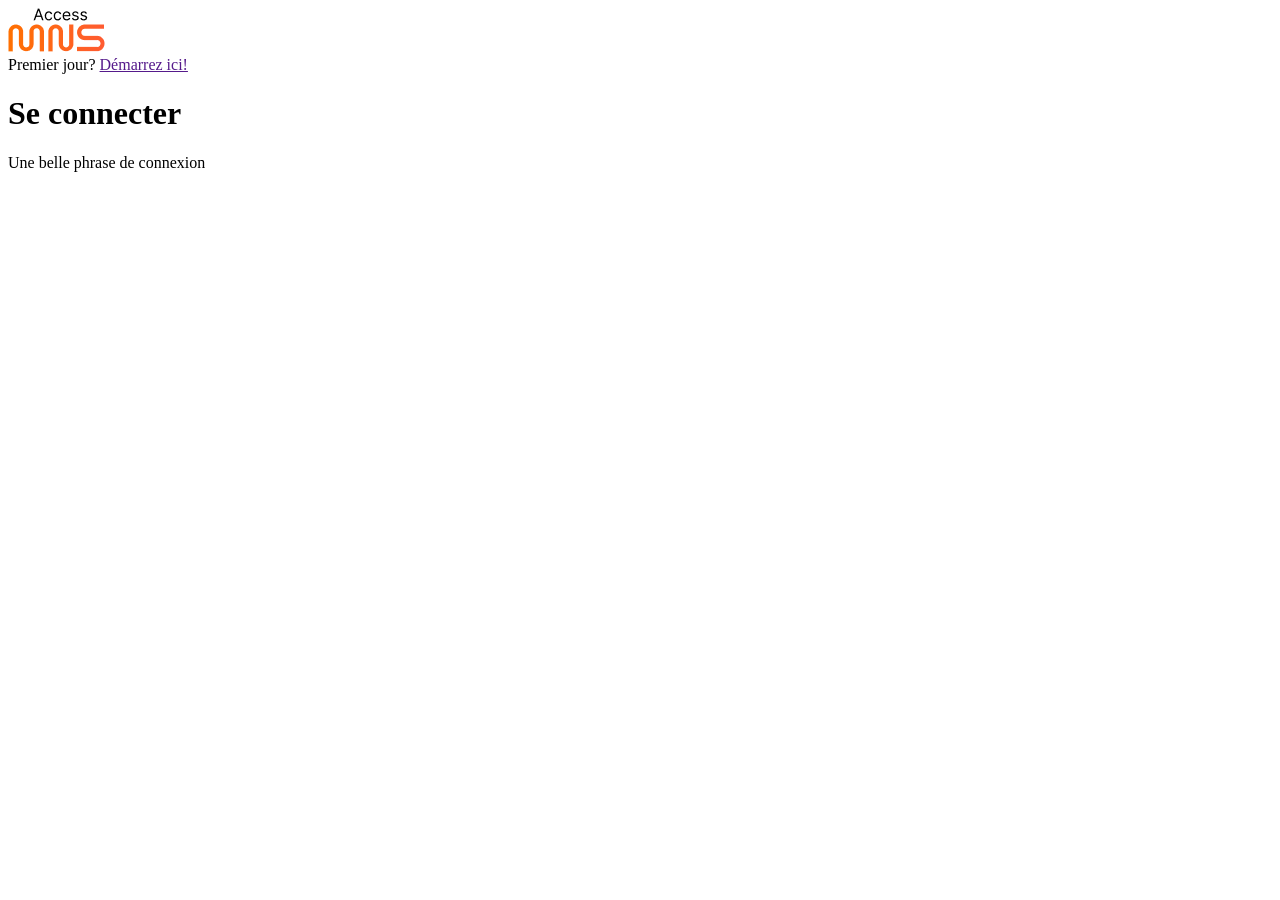
==== index.html @ 4bf44e81 "Creation des fichiers index css et js" ====
<!DOCTYPE html>
<html lang="fr">
<head>
    <meta charset="UTF-8">
    <meta name="viewport" content="width=device-width, initial-scale=1.0">
    <title>COnnexion | Access MNS</title>
    <link rel="stylesheet" href="css/style.css">
</head>
<body>
    <header>
        <div>
            <img src="img/aMNS_logo.png" alt="logo Access MNS">
            <div>
                <span>Premier jour? </span>
                <a href="">Démarrez ici!</a>
            </div>
        </div>
    </header>
    <main>
        <div>
            <div>
                <h1>Se connecter</h1>
                <span>Une belle phrase de connexion</span>
            </div>
            <div>
                <form action="">
                    <label for="email"></label>
                </form>
            </div>
        </div>
    </main>
</body>
</html>
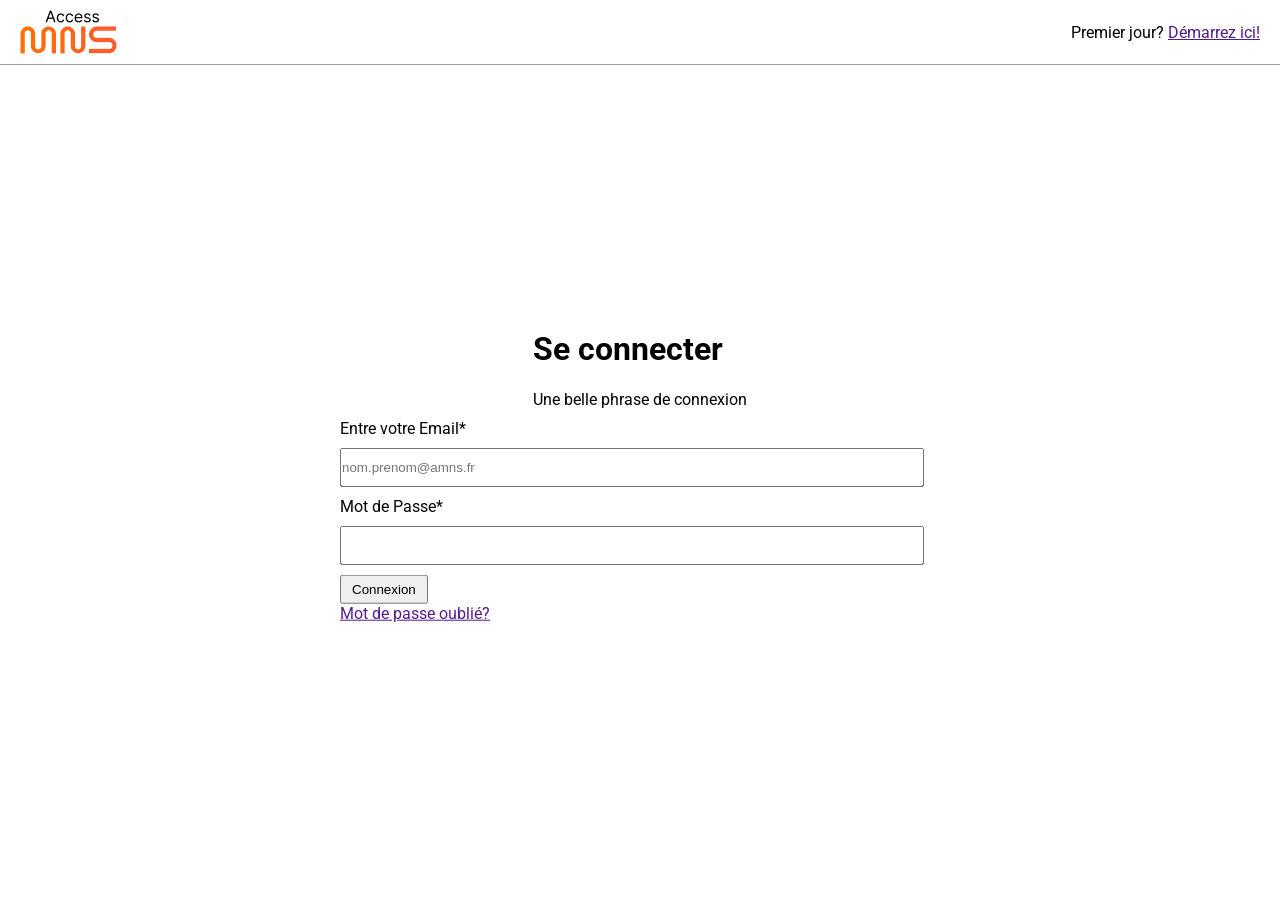
==== commit 2d62aac4: "création de la page index.html et du formulaire de connexion" ====
--- a/index.html
+++ b/index.html
@@ -1,33 +1,41 @@
 <!DOCTYPE html>
 <html lang="fr">
-<head>
-    <meta charset="UTF-8">
-    <meta name="viewport" content="width=device-width, initial-scale=1.0">
-    <title>COnnexion | Access MNS</title>
-    <link rel="stylesheet" href="css/style.css">
-</head>
-<body>
-    <header>
-        <div>
-            <img src="img/aMNS_logo.png" alt="logo Access MNS">
+    <head>
+        <meta charset="UTF-8">
+        <meta name="viewport" content="width=device-width, initial-scale=1.0">
+        <title>Connexion | Access MNS</title>
+        <link rel="preconnect" href="https://fonts.googleapis.com">
+        <link rel="preconnect" href="https://fonts.gstatic.com" crossorigin>
+        <link href="https://fonts.googleapis.com/css2?family=Roboto:ital,wght@0,100..900;1,100..900&display=swap" rel="stylesheet">
+        <link rel="stylesheet" href="css/style.css">
+    </head>
+    <body>
+        <header>
             <div>
-                <span>Premier jour? </span>
-                <a href="">Démarrez ici!</a>
+                <img src="img/aMNS_logo.png" alt="logo Access MNS">
+                <div>
+                    <span>Premier jour? </span>
+                    <a href="">Démarrez ici!</a>
+                </div>
             </div>
-        </div>
-    </header>
-    <main>
-        <div>
-            <div>
-                <h1>Se connecter</h1>
-                <span>Une belle phrase de connexion</span>
+        </header>
+        <main>
+            <div class="display_connexion">
+                <div>
+                    <h1>Se connecter</h1>
+                    <span>Une belle phrase de connexion</span>
+                </div>
+                <div>
+                    <form action="">
+                        <label for="email">Entre votre Email*</label>
+                        <input type="email" name="mail" id="email" placeholder="nom.prenom@amns.fr">
+                        <label for="motdepasse"> Mot de Passe*</label>
+                        <input type="password" name="mdp" id="motdepasse">
+                        <input type="submit" name="connexion" id="connect" value="Connexion">
+                    </form>
+                </div>
+                <div><a href="">Mot de passe oublié?</a></div>
             </div>
-            <div>
-                <form action="">
-                    <label for="email"></label>
-                </form>
-            </div>
-        </div>
-    </main>
-</body>
+        </main>
+    </body>
 </html>
--- a/css/style.css
+++ b/css/style.css
@@ -0,0 +1,83 @@
+:root{
+    --pimary_color:#FE6716;
+    --blue-color: #141A36;
+}
+body{
+    margin:0;
+    padding: 0;
+    font-family: "Roboto", serif;
+}
+
+
+header{
+    border-bottom: 1px solid rgba(0, 0, 0, 0.38);
+}
+ header>div{
+    display: flex;
+    flex-wrap: wrap;
+    align-items: center;
+    justify-content: space-between;
+    margin: 00px 20px;
+    padding: 10px 0;
+ }
+
+.display_connexion{
+    display: flex;
+    flex-direction: column;
+    flex-wrap: wrap;
+    margin: auto;
+    padding: 10px 10px;
+    transform: translateY(70%);
+
+}
+.display_connexion div:first-child{
+    width: fit-content;
+    margin: auto;
+}
+ 
+.display_connexion input, .display_connexion label{
+    display: block;
+    padding: 10px 0;
+    width: 100%;
+}
+#connect{
+    width: auto;
+    justify-self: center;
+    margin-top: 10px;
+    padding: 5px 10px;
+}
+
+
+
+
+
+
+
+/*Gestion des Media Querries*/
+@media(min-width:512px){
+    .display_connexion{
+        width: 512px;
+    }
+    .display_connexion input, .display_connexion label{
+        width: 490px;
+    }
+}
+@media (min-width:768px){
+    .display_connexion{
+        width: 500px;
+    }
+    .display_connexion input, .display_connexion label{
+        width: 480px;
+    }
+}
+@media (min-width:992px){
+    .display_connexion{
+        width: 600px;
+    }
+    .display_connexion input, .display_connexion label{
+        width: 580px;
+    }
+}
+@media (min-width:1144px){
+    
+}
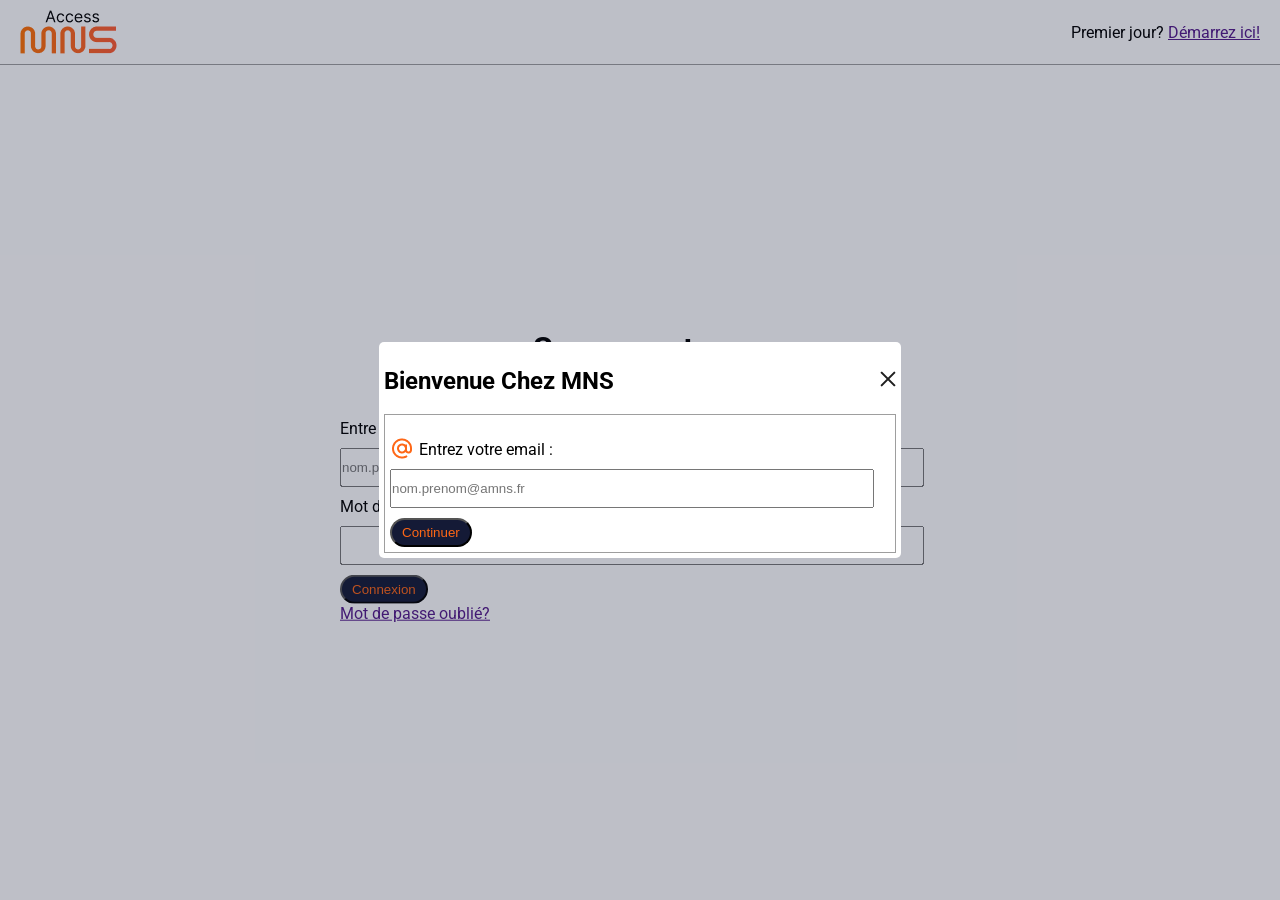
==== commit 6c93edc6: "Ajout de la fenêtre de première connexion" ====
--- a/index.html
+++ b/index.html
@@ -31,11 +31,26 @@
                         <input type="email" name="mail" id="email" placeholder="nom.prenom@amns.fr">
                         <label for="motdepasse"> Mot de Passe*</label>
                         <input type="password" name="mdp" id="motdepasse">
-                        <input type="submit" name="connexion" id="connect" value="Connexion">
+                        <input class="boutton" type="submit" name="connexion" id="connect" value="Connexion">
                     </form>
                 </div>
                 <div><a href="">Mot de passe oublié?</a></div>
             </div>
+            <div class="welcome">
+                <div>
+                    <div class="welcome_header">
+                        <h2>Bienvenue Chez MNS</h2>
+                        <a href=""><img src="img/close.png" alt="boutton de fermeture"></a>
+                    </div>
+                    <div class="welcome_content">
+                        <form action="">
+                            <label for="email"><img src="img/arobase.png" alt=" logo arobase">Entrez votre email :</label>
+                            <input type="email" name="mail" id="email" placeholder="nom.prenom@amns.fr">
+                            <input class="boutton" type="submit" name="continue" id="continue" value="Continuer">
+                        </form>
+                    </div>
+                </div>
+            </div>
         </main>
     </body>
 </html>
--- a/css/style.css
+++ b/css/style.css
@@ -2,6 +2,7 @@
     --pimary_color:#FE6716;
     --blue-color: #141A36;
 }
+/*Style général*/
 body{
     margin:0;
     padding: 0;
@@ -11,6 +12,12 @@
 
 header{
     border-bottom: 1px solid rgba(0, 0, 0, 0.38);
+}
+
+.boutton{
+    color:var(--pimary_color);
+    background-color: var(--blue-color);
+    border-radius: 45px;
 }
  header>div{
     display: flex;
@@ -40,7 +47,7 @@
     padding: 10px 0;
     width: 100%;
 }
-#connect{
+#connect, #continue{
     width: auto;
     justify-self: center;
     margin-top: 10px;
@@ -49,8 +56,43 @@
 
 
 
+.welcome{
+    display: flex;
+    position:absolute;
+    top:0;
+    background-color: rgba(20, 26, 54, 0.28);
+    height: 100vh;
+    width: 100%;
+    justify-content: center;
+    align-items: center;
+}
+.welcome>div{
+    background-color: white;
+    border-radius: 5px;
+    padding: 5px;
+}
+.welcome>div div{
+    display: flex;
+    flex-wrap: wrap;
+    align-items: center;
+}
+.welcome_header{
+    justify-content: space-between;
+}
+.welcome_content{
+    border: 1px solid rgba(0, 0, 0, 0.38);
+    padding: 5px;
+}
 
-
+.welcome_content input, .welcome_content label{
+    display: block;
+    width: 100%;
+    padding: 10px 0;;
+}
+.welcome_content label img{
+    transform:translateY(6px) ;
+    padding-right: 5px;
+}
 
 
 /*Gestion des Media Querries*/
@@ -77,6 +119,12 @@
     .display_connexion input, .display_connexion label{
         width: 580px;
     }
+    .welcome_content{
+        width: 500px;
+    }
+    .welcome_content input,.welcome_content label{
+        width: 480px;
+    }
 }
 @media (min-width:1144px){
     
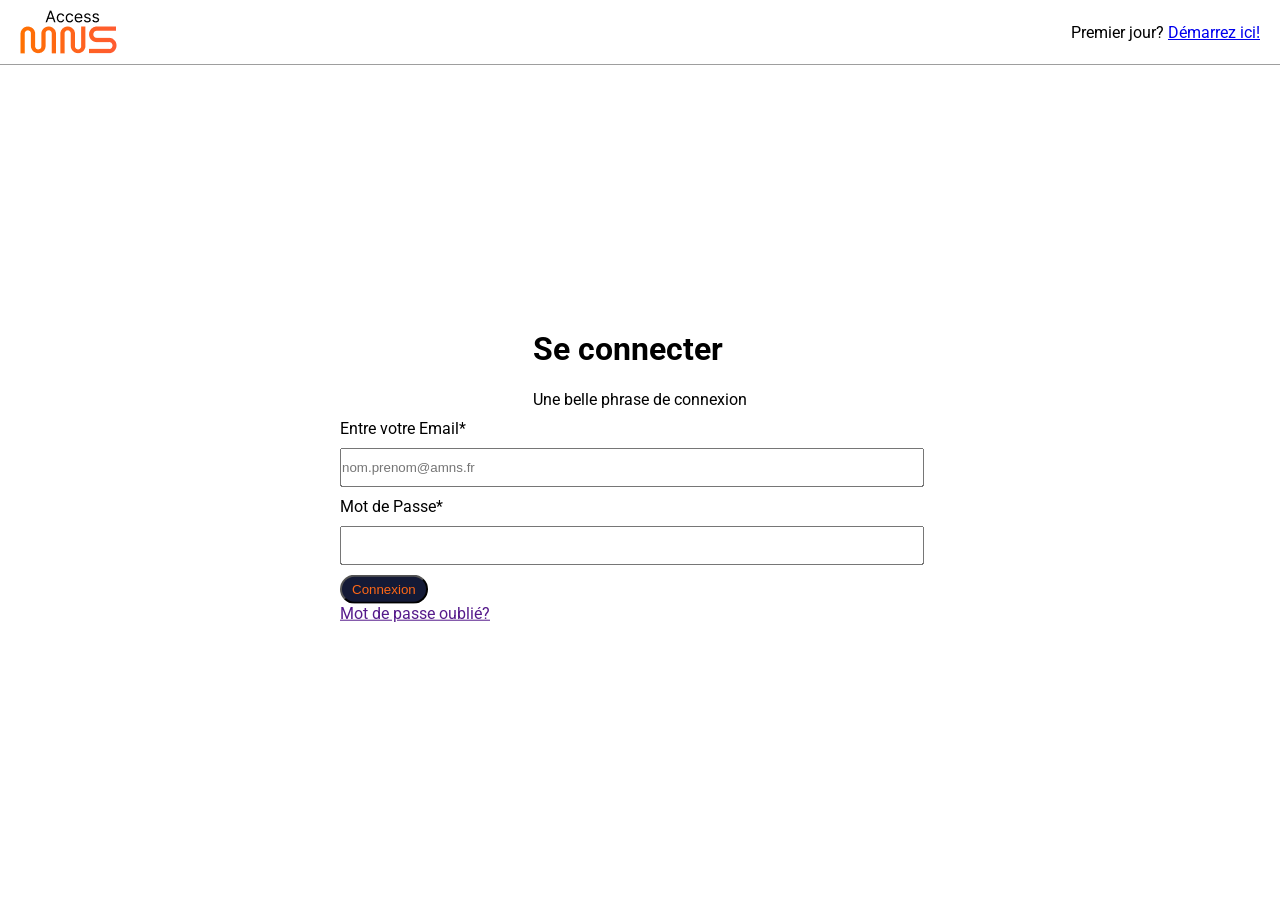
==== commit a077dc98: "finalisation du front de la page de connexion et de nouvel arrivant" ====
--- a/index.html
+++ b/index.html
@@ -15,7 +15,7 @@
                 <img src="img/aMNS_logo.png" alt="logo Access MNS">
                 <div>
                     <span>Premier jour? </span>
-                    <a href="">Démarrez ici!</a>
+                    <a href="#" id="starting">Démarrez ici!</a>
                 </div>
             </div>
         </header>
@@ -30,7 +30,7 @@
                         <label for="email">Entre votre Email*</label>
                         <input type="email" name="mail" id="email" placeholder="nom.prenom@amns.fr">
                         <label for="motdepasse"> Mot de Passe*</label>
-                        <input type="password" name="mdp" id="motdepasse">
+                        <input type="password" name="mdp" id="motdepasse" required>
                         <input class="boutton" type="submit" name="connexion" id="connect" value="Connexion">
                     </form>
                 </div>
@@ -40,17 +40,26 @@
                 <div>
                     <div class="welcome_header">
                         <h2>Bienvenue Chez MNS</h2>
-                        <a href=""><img src="img/close.png" alt="boutton de fermeture"></a>
+                        <a href="#" id="end_starting"><img src="img/close.png" alt="boutton de fermeture"></a>
                     </div>
                     <div class="welcome_content">
                         <form action="">
-                            <label for="email"><img src="img/arobase.png" alt=" logo arobase">Entrez votre email :</label>
-                            <input type="email" name="mail" id="email" placeholder="nom.prenom@amns.fr">
-                            <input class="boutton" type="submit" name="continue" id="continue" value="Continuer">
+                            <label for="new_email"><img src="img/arobase.png" alt=" logo arobase">Entrez votre email :</label>
+                            <input type="email" name="mail" id="new_email" placeholder="nom.prenom@amns.fr" required>
+                            <input class="boutton" type="button" onclick="testValue();" name="continue" id="continue" value="Continuer">
                         </form>
+                        <p class="alert">Veuillez entrer une adresse email valide!</p>
+                    </div>
+                    <div class="welcome_content_mdp">
+                        <label for="motdepasse"> Mot de Passe*</label>
+                        <input type="password" name="mdp" id="motdepasse" required>
+                        <label for="motdepasse_check"> Mot de Passe*</label>
+                        <input type="password" name="mdp_check" id="motdepasse_check" required>
+                        <input class="boutton" type="submit" name="nouveau_mdp" id="new_mdp" value="Démarrer">
                     </div>
                 </div>
             </div>
         </main>
+        <script src="js/script.js"></script>
     </body>
 </html>
--- a/css/style.css
+++ b/css/style.css
@@ -47,7 +47,7 @@
     padding: 10px 0;
     width: 100%;
 }
-#connect, #continue{
+#connect, #continue, #new_mdp{
     width: auto;
     justify-self: center;
     margin-top: 10px;
@@ -55,9 +55,8 @@
 }
 
 
-
 .welcome{
-    display: flex;
+    display: none;
     position:absolute;
     top:0;
     background-color: rgba(20, 26, 54, 0.28);
@@ -78,20 +77,25 @@
 }
 .welcome_header{
     justify-content: space-between;
+    margin-bottom: 20px;
 }
-.welcome_content{
+.welcome_content, .welcome_content_mdp{
     border: 1px solid rgba(0, 0, 0, 0.38);
-    padding: 5px;
+    justify-content: center;
 }
-
-.welcome_content input, .welcome_content label{
+.welcome input, .welcome label{
     display: block;
     width: 100%;
-    padding: 10px 0;;
+    padding: 10px 0;
+    margin-bottom: 20px;
 }
-.welcome_content label img{
+.welcome label img{
     transform:translateY(6px) ;
     padding-right: 5px;
+}
+.alert{
+    display: none;
+    color:red;
 }
 
 
@@ -119,10 +123,10 @@
     .display_connexion input, .display_connexion label{
         width: 580px;
     }
-    .welcome_content{
+    .welcome>div{
         width: 500px;
     }
-    .welcome_content input,.welcome_content label{
+    .welcome input,.welcome label{
         width: 480px;
     }
 }
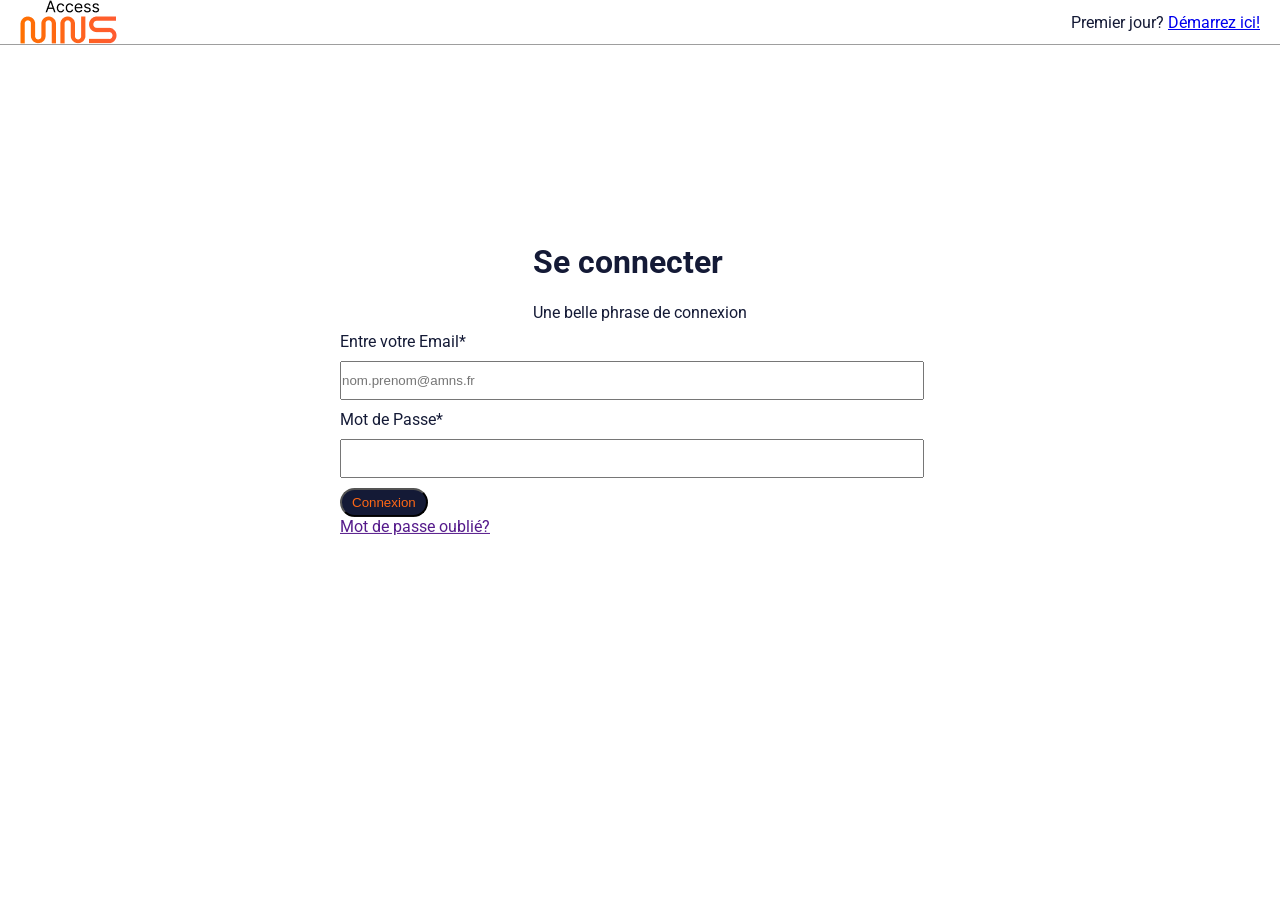
==== commit 6c232c36: "début de la création de la page principale du chat" ====
--- a/index.html
+++ b/index.html
@@ -51,15 +51,15 @@
                         <p class="alert">Veuillez entrer une adresse email valide!</p>
                     </div>
                     <div class="welcome_content_mdp">
-                        <label for="motdepasse"> Mot de Passe*</label>
+                        <label for="motdepasse"><img src="img/lock.png" alt=""> Mot de Passe*</label>
                         <input type="password" name="mdp" id="motdepasse" required>
-                        <label for="motdepasse_check"> Mot de Passe*</label>
+                        <label for="motdepasse_check"><img src="img/lock.png" alt=""> Mot de Passe*</label>
                         <input type="password" name="mdp_check" id="motdepasse_check" required>
                         <input class="boutton" type="submit" name="nouveau_mdp" id="new_mdp" value="Démarrer">
                     </div>
                 </div>
             </div>
         </main>
-        <script src="js/script.js"></script>
+        <script src="js/connexion.js"></script>
     </body>
 </html>
--- a/css/style.css
+++ b/css/style.css
@@ -1,12 +1,14 @@
 :root{
     --pimary_color:#FE6716;
     --blue-color: #141A36;
+    --separator-color: rgba(20, 26, 54, 0.38);
 }
 /*Style général*/
 body{
     margin:0;
     padding: 0;
     font-family: "Roboto", serif;
+    color: var(--blue-color);
 }
 
 
@@ -19,22 +21,71 @@
     background-color: var(--blue-color);
     border-radius: 45px;
 }
+
+/*Style du header*/
+
  header>div{
     display: flex;
     flex-wrap: wrap;
     align-items: center;
     justify-content: space-between;
     margin: 00px 20px;
-    padding: 10px 0;
  }
-
+nav{
+    display: flex;
+    flex-wrap: wrap;
+    align-items: center;
+}
+.resume{
+    display: none;
+}
+header p{
+    margin: 0px;
+}
+header ul{
+    list-style-type: none;
+    padding-left: 0px;
+}
+nav img{
+    max-height: 80px;
+    width: auto;
+}
+.nav_hide{
+    display: none;
+    position: absolute;
+    text-align: end;
+    top: 80px;
+    right: 20px;
+}
+.menu_overlay .resume{
+    display: block;
+    margin: 0;
+}
+.nav_hide.active {
+    display: block;
+}
+nav a{
+    text-decoration: none;
+    color: #141A36;
+}
+.menu_overlay ul{
+    background-color: white;
+    border: 1px solid var(--blue-color);
+    border-radius: 5px;
+}
+.menu_overlay ul li{
+    padding: 5px 5px;
+    margin: 5px;
+    border-bottom: 1px solid var(--separator-color);
+}
+/*Style de la page de connexion*/
 .display_connexion{
     display: flex;
     flex-direction: column;
     flex-wrap: wrap;
     margin: auto;
     padding: 10px 10px;
-    transform: translateY(70%);
+    transform: translateY(50%);
 
 }
 .display_connexion div:first-child{
@@ -54,7 +105,6 @@
     padding: 5px 10px;
 }
 
-
 .welcome{
     display: none;
     position:absolute;
@@ -98,7 +148,62 @@
     color:red;
 }
 
-
+/*Style de la fenêtre de chat*/
+.group_chat{
+    display: flex;
+    height: calc(100vh - 90px);
+}
+.channel_list{
+    border-right: 1px solid var(--separator-color);
+
+}
+.headCL{
+    display: flex;
+    justify-content: space-between;
+    flex-direction: row;
+    align-items: center;
+    height: 80px;
+    padding:0 5px ;
+}
+.channel{
+    display: flex;
+    height: 80px;
+    align-items: center;
+    justify-content: center;
+    padding:0 5px ;
+}
+.channel>div{
+    display: flex;
+    flex-direction: column;
+    align-items: center;
+    flex-wrap: wrap;
+    padding-left: 5px;
+}
+.channel>div>div{
+    display: flex;
+}
+.head_channel{
+    display: flex;
+    align-items: center;
+    justify-content: space-between;
+    width: 100%;
+}
+.preview_last_message{
+    overflow: hidden; /* Cache le texte qui dépasse */
+    display: -webkit-box;
+    -webkit-line-clamp: 2; /* Nombre de lignes avant "..." */
+    -webkit-box-orient: vertical;
+    text-overflow: ellipsis;
+    margin: 5px 0;
+}
+.chat_container{
+    display: none;
+}
+.separator{
+    height: 1px;
+    width: 100%;
+    background-color: var(--separator-color);
+}
 /*Gestion des Media Querries*/
 @media(min-width:512px){
     .display_connexion{
@@ -115,6 +220,12 @@
     .display_connexion input, .display_connexion label{
         width: 480px;
     }
+    .chat_container{
+        display: flex;
+    }
+    .channel_list{
+        width: 300px;
+    }
 }
 @media (min-width:992px){
     .display_connexion{
@@ -129,6 +240,17 @@
     .welcome input,.welcome label{
         width: 480px;
     }
+    .menu_overlay .resume{
+        display:none;
+    }   
+    .resume{
+        display: flex;
+        flex-direction: column;
+        flex-wrap: wrap;
+        justify-content: center;
+        text-align: end;
+        margin-right: 10px;
+    }
 }
 @media (min-width:1144px){
     
